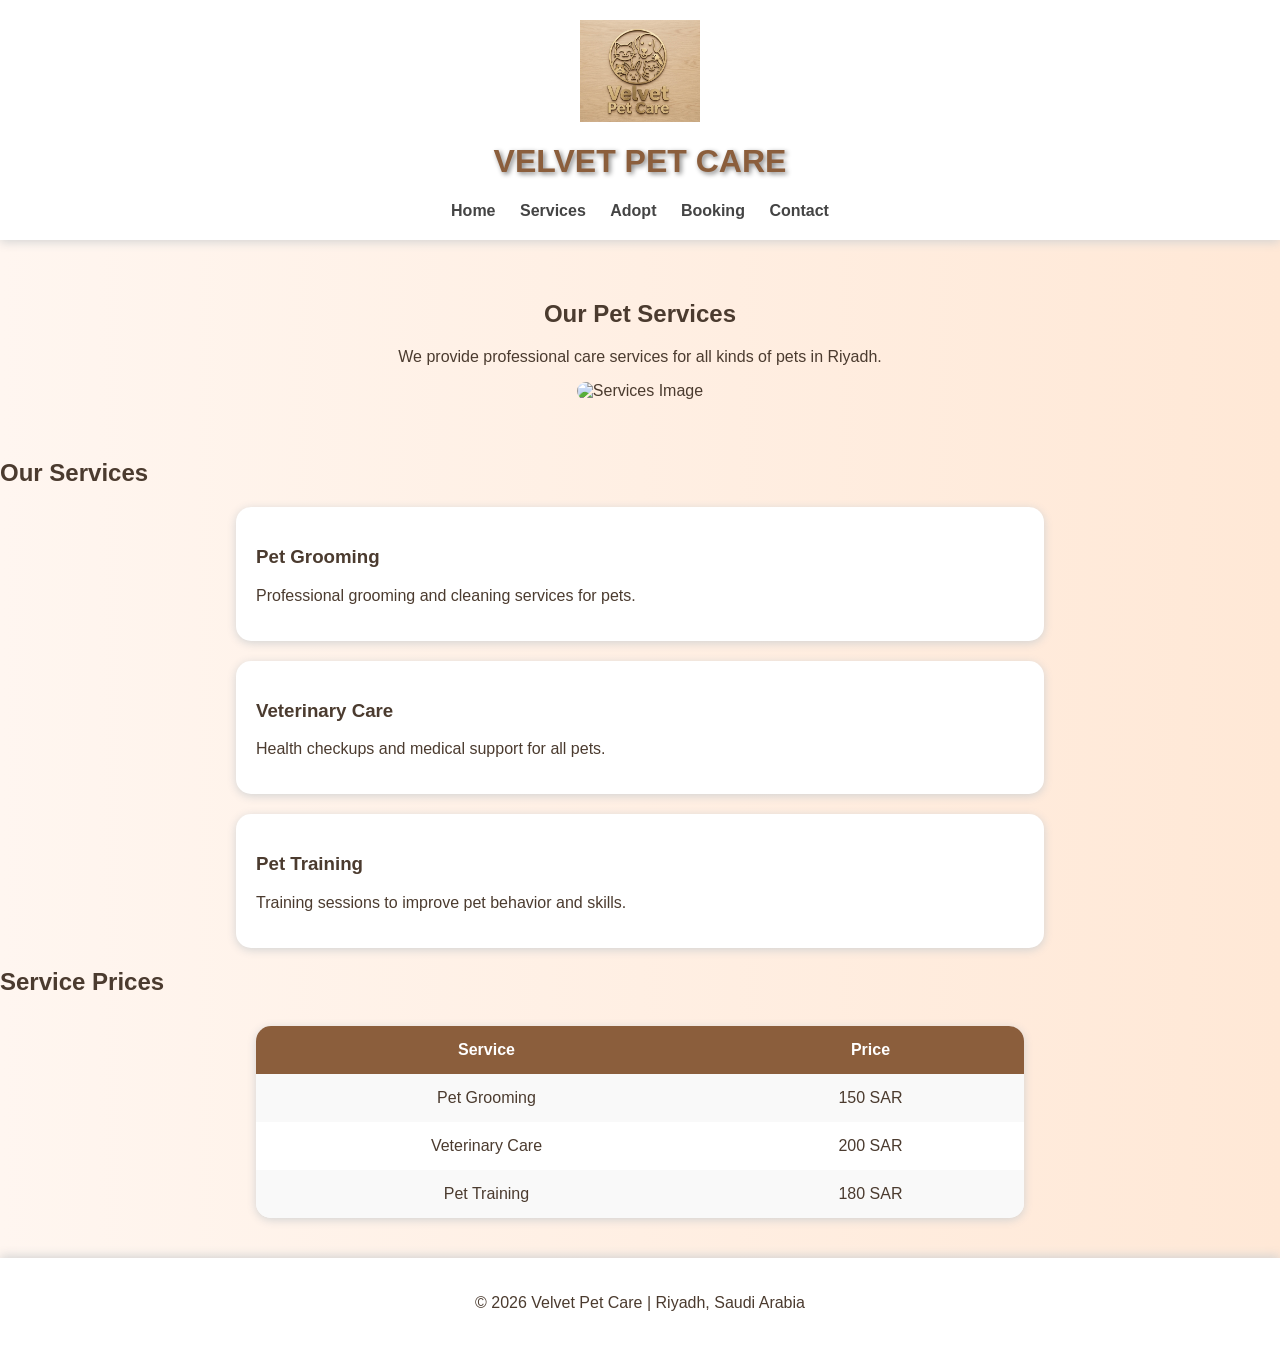
==== services.html @ 5ccfe654 "Add files via upload" ====
<!DOCTYPE html>
<html lang="en">

<head>
    <meta charset="UTF-8">
    <meta name="viewport" content="width=device-width, initial-scale=1.0">

    <title>Services | Velvet Pet Care</title>

    <link rel="stylesheet" href="style.css">
</head>

<body>

    <header>

        <img src="logo.jpg" alt="Logo" class="logo">

        <h1>VELVET PET CARE</h1>

        <nav>
            <a href="index.html">Home</a>
            <a href="services.html">Services</a>
            <a href="adoption.html">Adopt</a>
            <a href="booking.html">Booking</a>
            <a href="contact.html">Contact</a>
        </nav>

    </header>

    <section class="hero">

        <h2>Our Pet Services</h2>

        <p>
    We provide professional care services
    for all kinds of pets in Riyadh.
</p>
        <img src="services.png" alt="Services Image">

    </section>
<section class="services-list">

    <h2>Our Services</h2>

    <div class="service-box">
        <h3>Pet Grooming</h3>
        <p>Professional grooming and cleaning services for pets.</p>
    </div>

    <div class="service-box">
        <h3>Veterinary Care</h3>
        <p>Health checkups and medical support for all pets.</p>
    </div>

    <div class="service-box">
        <h3>Pet Training</h3>
        <p>Training sessions to improve pet behavior and skills.</p>
    </div>

</section>

<section class="price-table">

    <h2>Service Prices</h2>

   <table>

        <tr>
            <th>Service</th>
            <th>Price</th>
        </tr>

        <tr>
            <td>Pet Grooming</td>
            <td>150 SAR</td>
        </tr>

        <tr>
            <td>Veterinary Care</td>
            <td>200 SAR</td>
        </tr>

        <tr>
            <td>Pet Training</td>
            <td>180 SAR</td>
        </tr>

    </table>

</section>
<footer>

    <p>© 2026 Velvet Pet Care | Riyadh, Saudi Arabia</p>

</footer>
</body>

</html>
---- style.css ----
body {
    margin: 0;
    font-family: 'Trebuchet MS', sans-serif;
color: #4b3b2f;
    background: linear-gradient(to right, #fff6f0, #ffe8d6);
}

header {
    background-color: white;
    text-align: center;
    padding: 20px;
    box-shadow: 0px 2px 10px lightgray;
}

.logo {
    width: 120px;
    display: block;
    margin: 0 auto;

}

h1 {
    color: #8b5e3c;
    text-shadow: 2px 2px 5px gray;
}

nav {
    margin-top: 15px;
}

nav a {
    text-decoration: none;
    margin: 10px;
    color: #444;
    font-weight: bold;
    transition: 0.3s;
}

nav a:hover {
    color: #8b5e3c;
}
.hero {
    text-align: center;
    padding: 40px;
}

.hero img {
    width: 500px;
    border-radius: 20px;
    transition: 0.3s;
}

.hero img:hover {
    transform: scale(1.05);
}

button {
    background-color: #8b5e3c;
    color: white;
    border: none;
    padding: 12px 20px;
    border-radius: 10px;
    cursor: pointer;
transition: 0.3s;
}

.date-section {
    text-align: right;
    padding: 20px;
}
.services-preview {
    text-align: center;
    padding: 40px;
}

.service-box {
    background-color: white;
    width: 60%;
    margin: 20px auto;
    padding: 20px;
    border-radius: 15px;
    box-shadow: 0px 2px 10px lightgray;
}
button:hover {
    background-color: #6f472d;
    transform: scale(1.05);
}
footer {
    background-color: white;
    text-align: center;
    padding: 20px;
    margin-top: 40px;
    box-shadow: 0px -2px 10px lightgray;
}
table {
    width: 60%;
    margin: 30px auto;
    border-collapse: collapse;
    background-color: white;
    border-radius: 15px;
    overflow: hidden;
    box-shadow: 0px 2px 10px lightgray;
}

th {
    background-color: #8b5e3c;
    color: white;
    padding: 15px;
}

td {
    padding: 15px;
    text-align: center;
}

tr:nth-child(even) {
    background-color: #f9f9f9;
}
.adoption-pets {
    text-align: center;
    padding: 40px;
}

.pet-card {
    background-color: white;
    width: 250px;
    display: inline-block;
    margin: 20px;
    padding: 15px;
    border-radius: 20px;
    box-shadow: 0px 2px 10px lightgray;
}

.pet-card img {
    width: 100%;
    border-radius: 15px;
    height: 220px;
    object-fit: cover;
}

.pet-card:hover {
    transform: scale(1.05);
    transition: 0.3s;
}
.booking-form {
    text-align: center;
    padding: 40px;
}

form {
    background-color: white;
    width: 60%;
    margin: auto;
    padding: 30px;
    border-radius: 20px;
    box-shadow: 0px 2px 10px lightgray;
}

input, textarea {
    width: 90%;
    padding: 12px;
    margin: 10px;
    border-radius: 10px;
    border: 1px solid lightgray;
    font-size: 15px;
}

textarea {
    height: 120px;
}
.contact-info,
.map-section {
    text-align: center;
    padding: 40px;
}

iframe {
    border-radius: 20px;
    box-shadow: 0px 2px 10px lightgray;
}
.video-section {
    text-align: center;
    padding: 40px;
}

video {
    border-radius: 20px;
    box-shadow: 0px 2px 10px lightgray;
}
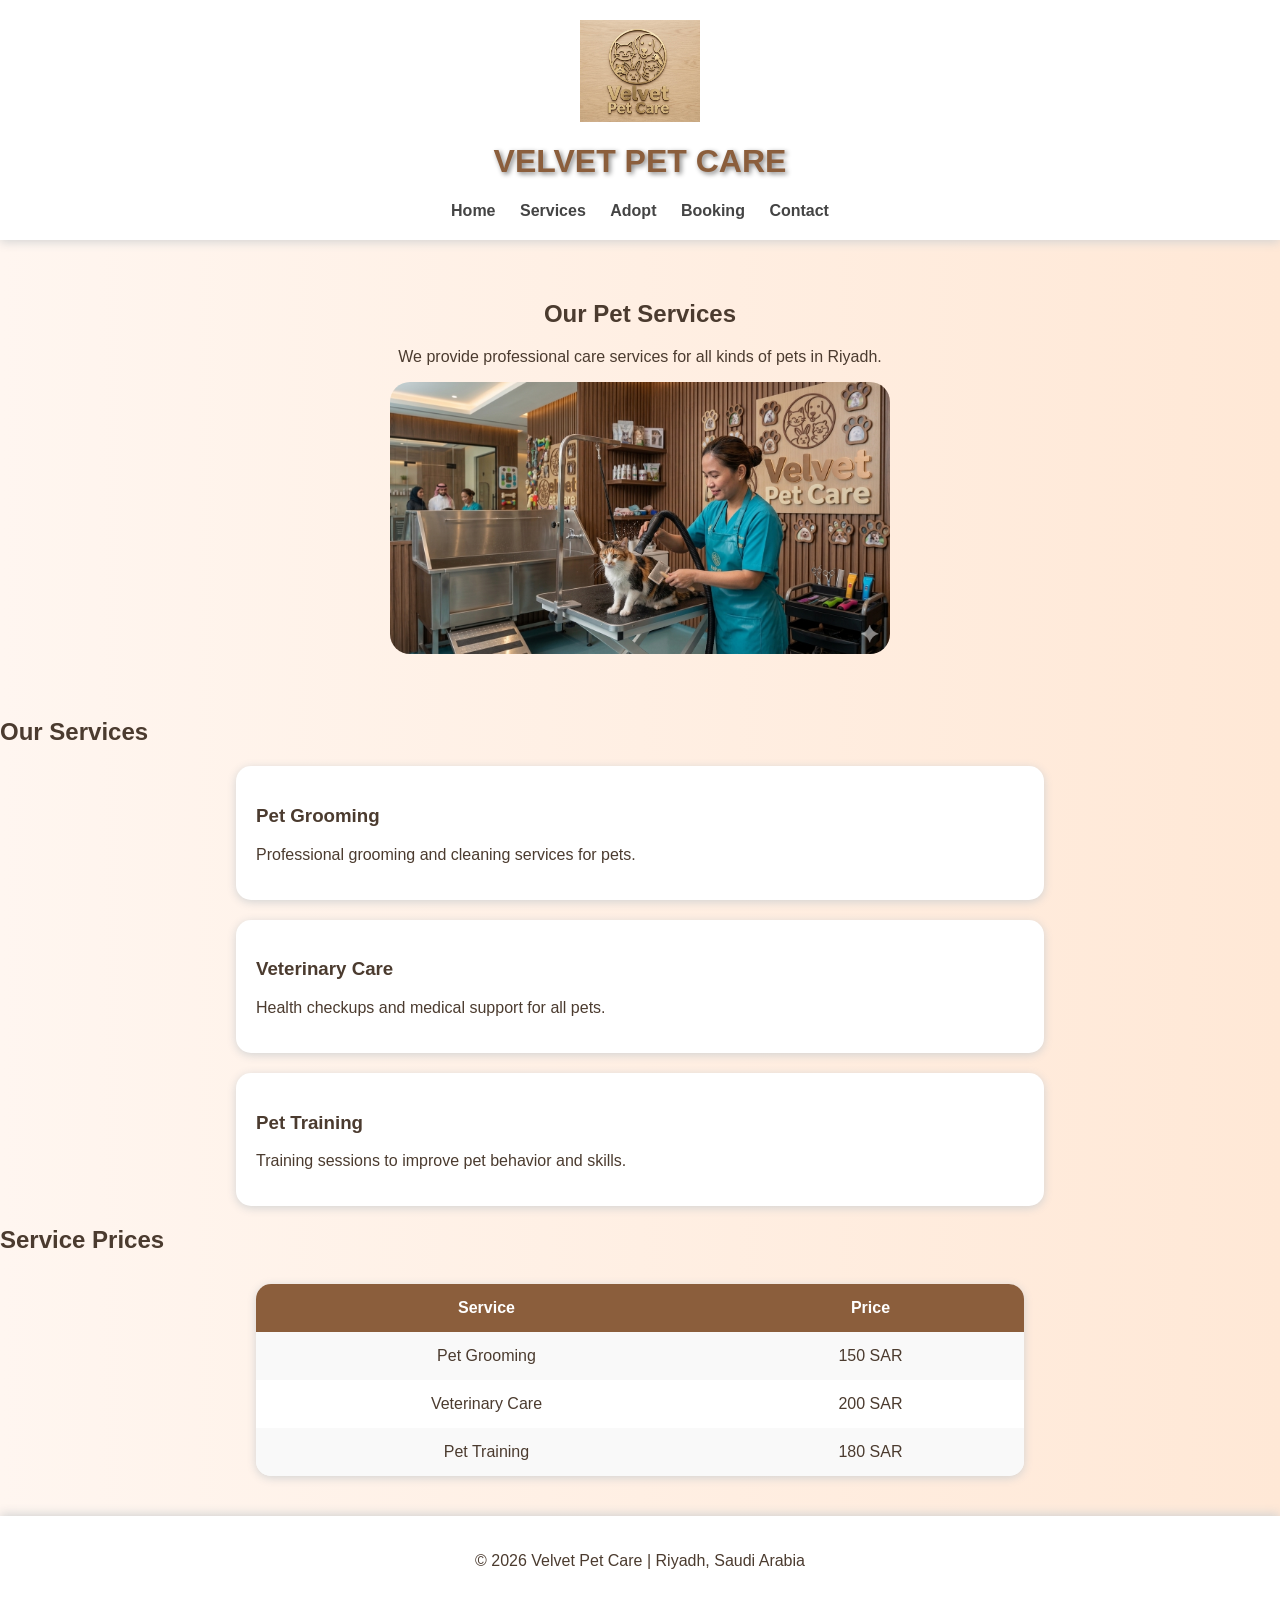
==== commit 2a69fd5f: "Add files via upload" ====
--- a/services.html
+++ b/services.html
@@ -36,7 +36,7 @@
     We provide professional care services
     for all kinds of pets in Riyadh.
 </p>
-        <img src="services.png" alt="Services Image">
+        <img src="services.PNG" alt="Services Image">
 
     </section>
 <section class="services-list">
